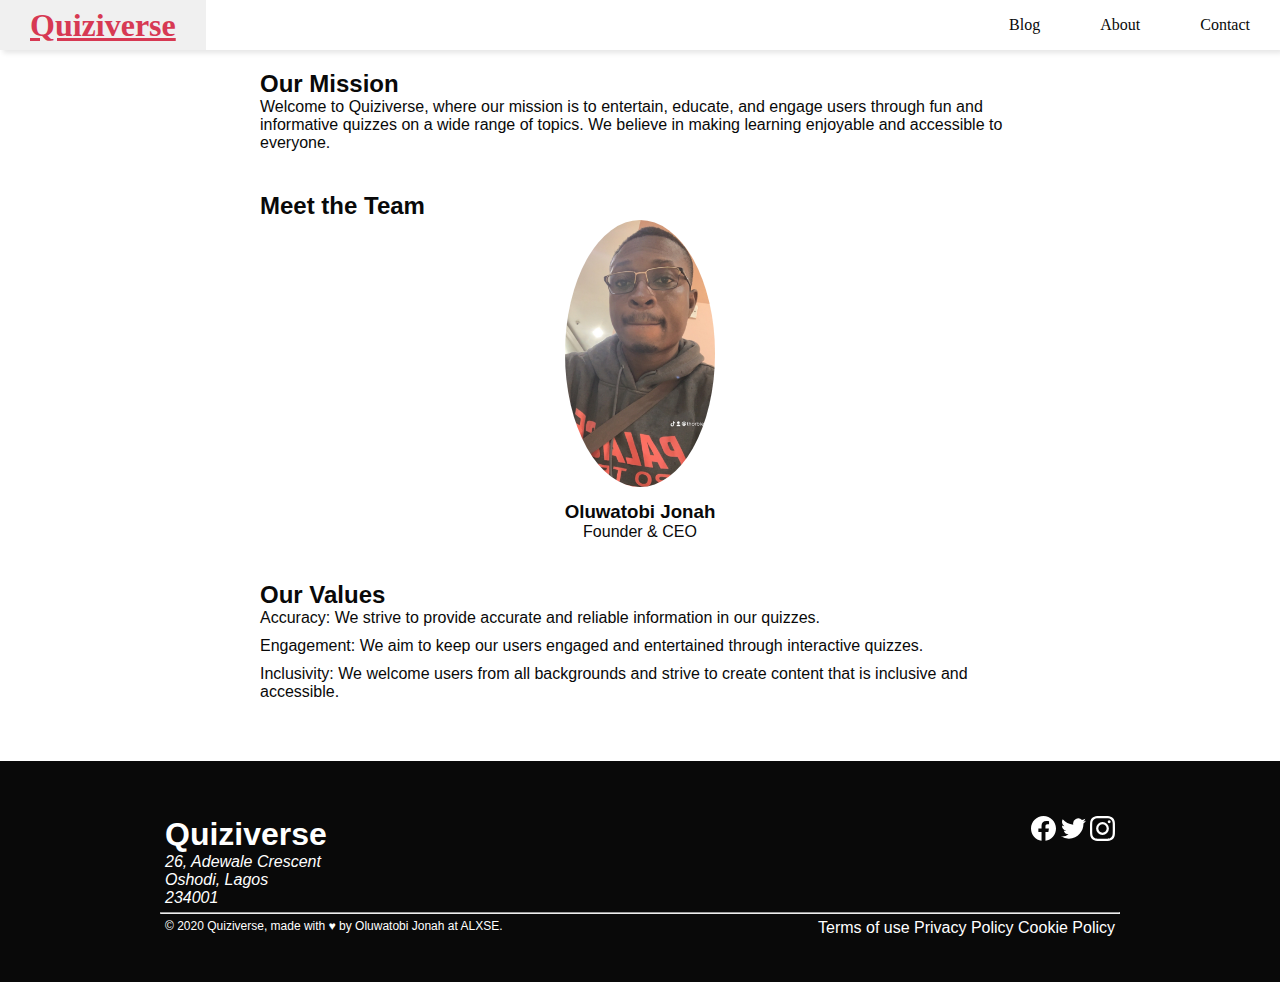
==== templates/About.html @ 46bc48e3 "commiting full app" ====
<!DOCTYPE html>
<html lang="en">
<head>
    <meta charset="UTF-8">
    <meta name="viewport" content="width=device-width, initial-scale=1.0">
    <title>About Us - Quiziverse</title>
    <link rel="stylesheet" href="../Styles/styles.css">
    <link rel="stylesheet" href="../Styles/about.css">


</head>
<body>
    <header>
        <nav>
            <ul class="sidebar">
                <li onclick=hideSidebar()><a href="#"><svg xmlns="http://www.w3.org/2000/svg" height="24" viewBox="0 -960 960 960" width="24"><path d="M256-213.847 213.847-256l224-224-224-224L256-746.153l224 224 224-224L746.153-704l-224 224 224 224L704-213.847l-224-224-224 224Z"/></svg></a></li>
                <li><a href="../templates/Blog.html">Blog</a></li>
                <li><a href="../templates/About.html">About</a></li>
                <li><a href="#">Contact</a></li>
            </ul>
            <ul>
                <li><a href="../templates/home.html">Quiziverse</a></li>
                <li class="hideOnMobile"><a href="../templates/Blog.html">Blog</a></li>
                <li class="hideOnMobile"><a href="../templates/About.html">About</a></li>
                <li class="hideOnMobile"><a href="#">Contact</a></li>
                <li class="menu-button" onclick=showSidebar()><a href=""><svg xmlns="http://www.w3.org/2000/svg" height="26" viewBox="0 -960 960 960" width="26"><path d="M120-240v-80h720v80H120Zm0-200v-80h720v80H120Zm0-200v-80h720v80H120Z"/></svg></a></li>
            </ul>
        </nav>
    </header>

    <main>
        <section id="mission">
            <h2>Our Mission</h2>
            <p>Welcome to Quiziverse, where our mission is to entertain, educate, and engage users through fun and informative quizzes on a wide range of topics. We believe in making learning enjoyable and accessible to everyone.</p>
        </section>

        <section id="team">
            <h2>Meet the Team</h2>
            <div class="team-member">
                <img src="../images/IMG_3272.JPG" alt="Oluwatobi">
                <h3>Oluwatobi Jonah</h3>
                <p>Founder & CEO</p>
            </div>
        </section>

        <section id="values">
            <h2>Our Values</h2>
            <ul>
                <li>Accuracy: We strive to provide accurate and reliable information in our quizzes.</li>
                <li>Engagement: We aim to keep our users engaged and entertained through interactive quizzes.</li>
                <li>Inclusivity: We welcome users from all backgrounds and strive to create content that is inclusive and accessible.</li>
            </ul>
        </section>

        <!-- Add more sections as needed -->

    </main>
    <script src="../Scripts/scripts.js"></script>
    <footer class="footer" data-section-theme="dark">
        <div  class="container">
          <div class="row">
            <div class="col-1-2">
              <p class="name">Quiziverse</p>
              <address class="footer-address">
                26, Adewale Crescent<br>
                Oshodi, Lagos<br>
                234001
              </address>
            </div>
            <div class="col-1-2">
              <ul class="social nav">
                <li class="social-item nav-item">
                  <a href="#" class="social-link">
                    <svg viewbox="0 0 24 24" xmlns="http://www.w3.org/2000/svg" width="25" height="25">
                      <title>
                        Facebook icon
                      </title>
                      <path d="M23.998 12c0-6.628-5.372-12-11.999-12C5.372 0 0 5.372 0 12c0 5.988 4.388 10.952 10.124 11.852v-8.384H7.078v-3.469h3.046V9.356c0-3.008 1.792-4.669 4.532-4.669 1.313 0 2.686.234 2.686.234v2.953H15.83c-1.49 0-1.955.925-1.955 1.874V12h3.328l-.532 3.469h-2.796v8.384c5.736-.9 10.124-5.864 10.124-11.853z"/>
                    </svg>
                  </a>
                </li>
                <li class="social-item nav-item">
                  <a href="#" class="social-link">
                    <svg viewbox="0 0 24 24" xmlns="http://www.w3.org/2000/svg" width="25" height="25">
                      <title>
                        Twitter icon
                      </title>
                      <path d="M23.954 4.569a10 10 0 0 1-2.825.775 4.958 4.958 0 0 0 2.163-2.723c-.951.555-2.005.959-3.127 1.184a4.92 4.92 0 0 0-8.384 4.482C7.691 8.094 4.066 6.13 1.64 3.161a4.822 4.822 0 0 0-.666 2.475c0 1.71.87 3.213 2.188 4.096a4.904 4.904 0 0 1-2.228-.616v.061a4.923 4.923 0 0 0 3.946 4.827 4.996 4.996 0 0 1-2.212.085 4.937 4.937 0 0 0 4.604 3.417 9.868 9.868 0 0 1-6.102 2.105c-.39 0-.779-.023-1.17-.067a13.995 13.995 0 0 0 7.557 2.209c9.054 0 13.999-7.496 13.999-13.986 0-.209 0-.42-.015-.63a9.936 9.936 0 0 0 2.46-2.548l-.047-.02z"/>
                    </svg>
                  </a>
                </li>
                <li class="social-item nav-item">
                  <a href="#" class="social-link">
                    <svg viewbox="0 0 24 24" xmlns="http://www.w3.org/2000/svg" width="25" height="25">
                      <title>
                        Instagram icon
                      </title>
                      <path d="M12 0C8.74 0 8.333.015 7.053.072 5.775.132 4.905.333 4.14.63c-.789.306-1.459.717-2.126 1.384S.935 3.35.63 4.14C.333 4.905.131 5.775.072 7.053.012 8.333 0 8.74 0 12s.015 3.667.072 4.947c.06 1.277.261 2.148.558 2.913a5.885 5.885 0 0 0 1.384 2.126A5.868 5.868 0 0 0 4.14 23.37c.766.296 1.636.499 2.913.558C8.333 23.988 8.74 24 12 24s3.667-.015 4.947-.072c1.277-.06 2.148-.262 2.913-.558a5.898 5.898 0 0 0 2.126-1.384 5.86 5.86 0 0 0 1.384-2.126c.296-.765.499-1.636.558-2.913.06-1.28.072-1.687.072-4.947s-.015-3.667-.072-4.947c-.06-1.277-.262-2.149-.558-2.913a5.89 5.89 0 0 0-1.384-2.126A5.847 5.847 0 0 0 19.86.63c-.765-.297-1.636-.499-2.913-.558C15.667.012 15.26 0 12 0zm0 2.16c3.203 0 3.585.016 4.85.071 1.17.055 1.805.249 2.227.415.562.217.96.477 1.382.896.419.42.679.819.896 1.381.164.422.36 1.057.413 2.227.057 1.266.07 1.646.07 4.85s-.015 3.585-.074 4.85c-.061 1.17-.256 1.805-.421 2.227a3.81 3.81 0 0 1-.899 1.382 3.744 3.744 0 0 1-1.38.896c-.42.164-1.065.36-2.235.413-1.274.057-1.649.07-4.859.07-3.211 0-3.586-.015-4.859-.074-1.171-.061-1.816-.256-2.236-.421a3.716 3.716 0 0 1-1.379-.899 3.644 3.644 0 0 1-.9-1.38c-.165-.42-.359-1.065-.42-2.235-.045-1.26-.061-1.649-.061-4.844 0-3.196.016-3.586.061-4.861.061-1.17.255-1.814.42-2.234.21-.57.479-.96.9-1.381.419-.419.81-.689 1.379-.898.42-.166 1.051-.361 2.221-.421 1.275-.045 1.65-.06 4.859-.06l.045.03zm0 3.678a6.162 6.162 0 1 0 0 12.324 6.162 6.162 0 1 0 0-12.324zM12 16c-2.21 0-4-1.79-4-4s1.79-4 4-4 4 1.79 4 4-1.79 4-4 4zm7.846-10.405a1.441 1.441 0 0 1-2.88 0 1.44 1.44 0 0 1 2.88 0z"/>
                    </svg>
                  </a>
                </li>
              </ul>
            </div>
          </div>
          <hr>
          <div class="row">
            <div class="col-1-2">
              <p class="footer-copyright">© 2020 Quiziverse, made with ♥ by Oluwatobi Jonah at ALXSE.</p>
            </div>
            <div class="col-1-2">
              <ul class="footer-nav nav">
                <li class="footer-nav-item nav-item">
                  <a href="#" class="footer-nav-link">Terms of use</a>
                </li>
                <li class="footer-nav-item nav-item">
                  <a href="#" class="footer-nav-link">Privacy Policy</a>
                </li>
                <li class="footer-nav-item nav-item">
                  <a href="#" class="footer-nav-link">Cookie Policy</a>
                </li>
              </ul>
            </div>
          </div>
        </div>
      </footer>
</body>
</html>
---- Styles/styles.css ----
:root {
    --color-primary: #d73953;
    --color-black: #090909;
    --color-white: #ffffff;
    --color-light-grey: #f3f3f3;
    --color-dark-grey: #353535;
    --text-color: var(--color-black);
    --font-family-base: 'Open Sans', 'Helvetica Neue', Helvetica, Arial, sans-serif;
    --font-family-title: 'Raleway', 'Helvetica Neue', Helvetica, Arial, sans-serif;
    --font-size-small: 1.2rem;
    --font-size-medium: 1.6rem;
    --font-size-large: 1.8rem;
    --font-size-x-large: 2.3rem;
    --font-size-xx-large: 4.8rem;
    --footer-padding: 5rem 0 1rem;
    --nav-item-font-family: var(--font-family-title);
    --nav-item-font-weight: var(--font-weight-bold);
    --nav-item-font-size: var(--font-size-medium);
    --nav-item-letter-spacing: 0.04rem;
    --nav-item-display: inline-block;
    --nav-item-margin: 0 0 3rem 0;
    --nav-item-link-hover: var(--color-white);
    --header-logo-link-left: 0;
  }

/* Styles for the dark theme section */
[data-section-theme="dark"] {
    --text-color: var(--color-white);
    --section-title-color: var(--color-white);
    background-color: var(--color-black);
    --button-color: var(--color-white);
  }

*{
    margin: 0;
    padding: 0;
}

*, *::before, *::after {
    box-sizing: border-box;
  }

html {
    scroll-behavior: smooth;
    font-size: 62.5%;
  }

body {
    min-height: 100vh;
    background-image: url();
    background-size: cover;
    background-repeat: no-repeat;
    background-position: center;
    color: var(--text-color);
    font-family: var(--font-family-base);
    font-size: var(--font-size-medium);
    font-weight: var(--font-weight-regular);
    line-height: var(--line-height-base)
  }

main{
    margin-top: 20px;
}


a:link {
    color: var(--text-color);
    text-decoration: none;
  }
  
a:visited {
    text-decoration: none; 
    font-style: italic;
  }
  
a:hover {
    text-decoration: underline;
  }
  
a:active {
    background-color: var(--color-light-grey);
  }
  

.visually-hidden {
    display: none;
  }
nav {
    background-color: white;
    box-shadow: 3px 3px 5px rgba(0, 0, 0, 0.1);
    font-family: 'Comic Sans MS', cursive;

}

nav ul {
    width: 100%;
    list-style: none;
    display: flex;
    justify-content: flex-end;
    align-items: center;
}

nav li{
    height: 50px;

}

nav a{
    height: 100%;
    padding: 0 30px;
    text-decoration: none;
    display: flex;
    align-items: center;
    color: #000;
}

nav a:hover{
    background-color: #f0f0f0;
}

nav li:first-child{
    margin-right: auto;
    
}

nav li:first-child a {
    color: #d73953;
    font-size: xx-large;
    font-weight: 700;
}
.sidebar{
    position: fixed;
    top: 0;
    right: 0;
    height: 100vh;
    width: 250px;
    z-index: 999;
    background-color: rgba(255, 255, 255, 0.2);
    backdrop-filter: blur(10px);
    box-shadow: -10px 0 10px rgba(0, 0, 0, 0.1);
    display: none;
    flex-direction: column;
    align-items: flex-start;
    justify-content: flex-start;
}

.sidebar li{
    width: 100%;
}

.sidebar a{
    width: 100%;
}

.menu-button{
    display: none;
}
.quiz-container {
    max-width: 600px;
    margin: 0 auto;
    text-align: center;
    background: linear-gradient(to bottom right, blue, red, yellow, green);
    border-radius: 10px;
    padding: 10rem;
}

.options button {
    margin: 5px;
    padding: 10px 20px;
    font-size: 16px;
    cursor: pointer;
    border-radius: 20px;
}

#skipBtn {
    margin-top: 20px;
    background-color: blue;
    color: white;
    font-size: 16px;
    border-radius: 10px;
    padding: 10px 20px;
    cursor: pointer;
}

#skipBtn:hover {
    background-color: red;
}

.options button:hover {
    background-color: grey;
}

.main-header{
    text-align: center;
}
.mission-description{
    text-align: center;
    margin-top: 1rem;
    padding-right: 2rem;
    padding-left: 2rem;
    line-height: 2rem;
}
.article-section{
    margin-top: 3rem;
    margin-left: 20rem;
    margin-right: 20rem;
}

.article-header{
    text-align: center;
}

.article-body{
    display: flex;
    margin-top: 1rem;
    max-height: 70%;
}

.article-image {
    width: 45%;
}
.article-image img {
    width: 80%;
    height: 70%;
}

.article-note{
    line-height: 2.5rem;
    align-items: start;
    width: 55%;
    height: 70%;
}

footer .name{
    color: white;
    font-size: xx-large;
    font-weight: 700;
}
.nav .nav-item {
    display: var(--nav-item-display);
    margin: var(--nav-item-margin);
}

.nav .nav-link {
    display: block;
    padding: 0.5rem 1rem;
}

.row::after {
    content: "";
    display: table;
    clear: both;
}


.container {
    width: 960px;
    margin-left: auto;
    margin-right: auto;
}

ul.row {
    margin: 0;
    padding: 0;
    list-style: none;
}

.col-1-2 {
    width: 50%;
}

[class^="col-"] {
    float: left;
    padding: 0.5rem;
}

.social-link {
    display: block;
}

.social-link > svg {
    fill: var(--text-color);
}

.footer {
    padding: var(--footer-padding);
    bottom: 0;
    width: 100%;
}

.footer-address {
    color: var(--text-color);
}

.footer-copyright {
    margin: 0;
    font-size: var(--font-size-small);
    color: var(--text-color);
}

.footer ul {
    text-align: right;
}


@media (max-width: 800px) {
    .hideOnMobile {
        display: none;
    }
    .menu-button {
        display: block;
    }
    .article-section {
        margin-top: 3rem;
        margin-left: auto;
        margin-right: auto; 
        text-align: center; 
    }

    .article-header {
        text-align: center;
        margin-bottom: 10px;
        margin-top: 30px;
    }

    .article-body {
        display: block;
        margin-top: 1rem;
        max-height: 70%;
        margin-right: 0;
        text-align: center;
    }

    .article-image {
        display: inline-block; 
        width: 45%;
        margin-right: auto; 
        margin-left: auto; 
    }
    .article-image img {
        width: 80%;
        height: auto; 
    }

    .article-note {
        display: inline-block;

        line-height: 2.5rem;
        align-items: center;
    }
    .footer ul {
        display: none;
    }
    .social-link {
        display: none;
    }
    .footer {
        padding: var(--footer-padding);
        bottom: 0;
        width: auto;
    }
    .container {
        width: 100%;
        margin-left: auto;
        margin-right: auto;
    }
    .footer-copyright {
        margin: 0;
        font-size: var(--font-size-small);
        color: var(--text-color);
        width: auto;
    }
}

@media(max-width: 400px){
    .sidebar{
        width: 100%;
    }
}
---- Styles/about.css ----
/* Style the main section */
main {
    max-width: 800px; /* Set maximum width */
    margin: 0 auto; /* Center the main section */
    padding: 20px; /* Add padding */
  }
  
  /* Style the mission section */
  #mission {
    margin-bottom: 40px; /* Add space between sections */
  }
  
  /* Style the team section */
  #team {
    margin-bottom: 40px; /* Add space between sections */
  }
  
  .team-member {
    text-align: center; /* Center content */
  }
  
  .team-member img {
    width: 150px; /* Set image width */
    border-radius: 50%; /* Make image round */
    margin-bottom: 10px; /* Add space below image */
  }
  
  /* Style the values section */
  #values {
    margin-bottom: 40px; /* Add space between sections */
  }
  
  #values ul {
    list-style-type: none; /* Remove bullet points */
    padding: 0; /* Remove default padding */
  }
  
  #values li {
    margin-bottom: 10px; /* Add space between list items */
  }
  
  /* Add more styles as needed */
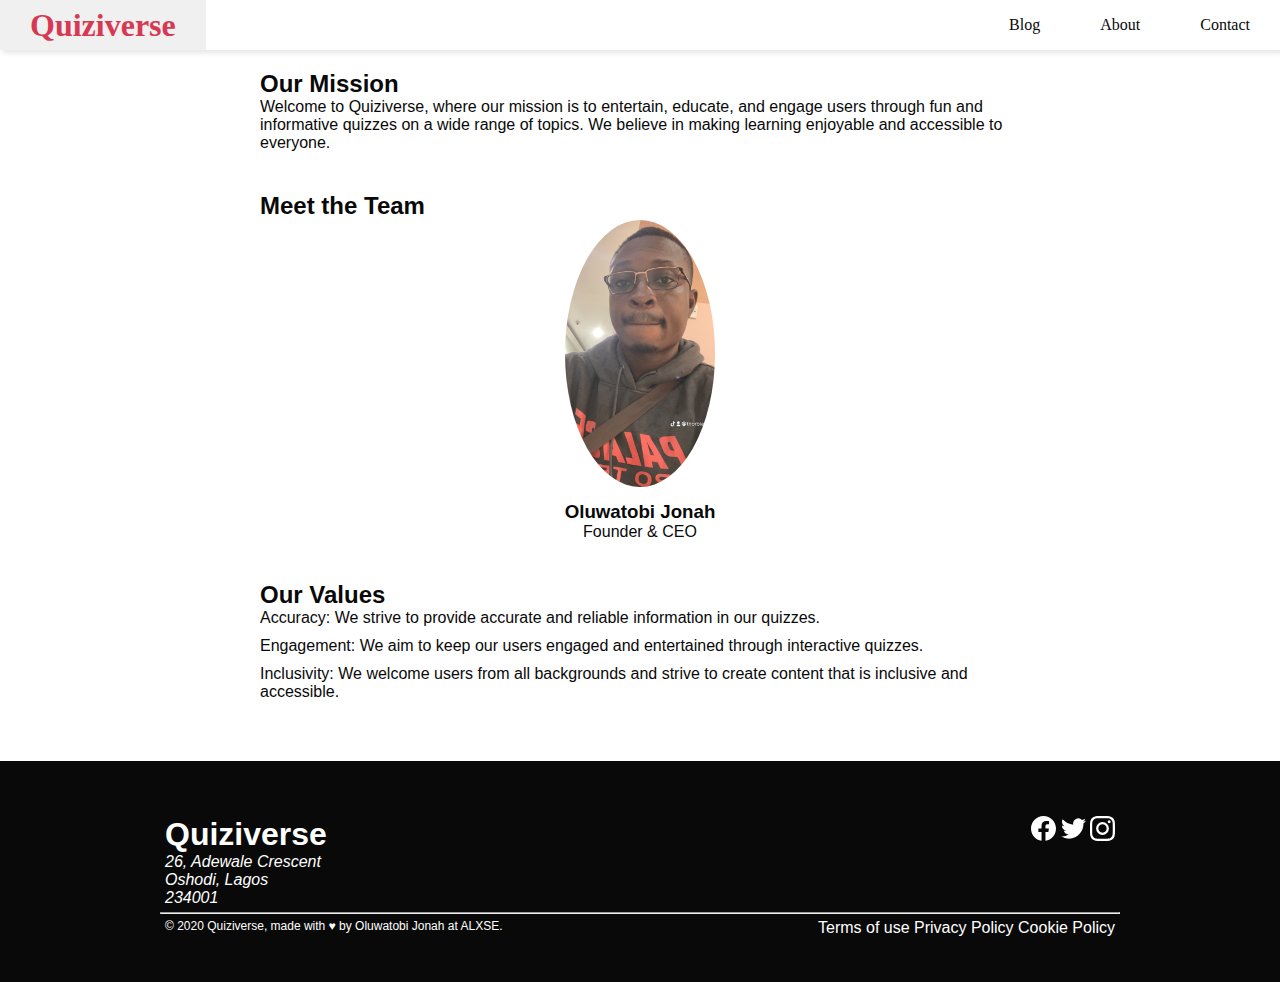
==== commit 03e4b969: "restructuring folders and links" ====
--- a/templates/About.html
+++ b/templates/About.html
@@ -19,7 +19,7 @@
                 <li><a href="#">Contact</a></li>
             </ul>
             <ul>
-                <li><a href="../templates/home.html">Quiziverse</a></li>
+                <li><a href="../index.html">Quiziverse</a></li>
                 <li class="hideOnMobile"><a href="../templates/Blog.html">Blog</a></li>
                 <li class="hideOnMobile"><a href="../templates/About.html">About</a></li>
                 <li class="hideOnMobile"><a href="#">Contact</a></li>
--- a/Styles/styles.css
+++ b/Styles/styles.css
@@ -128,6 +128,7 @@
     color: #d73953;
     font-size: xx-large;
     font-weight: 700;
+    text-decoration: none;
 }
 .sidebar{
     position: fixed;
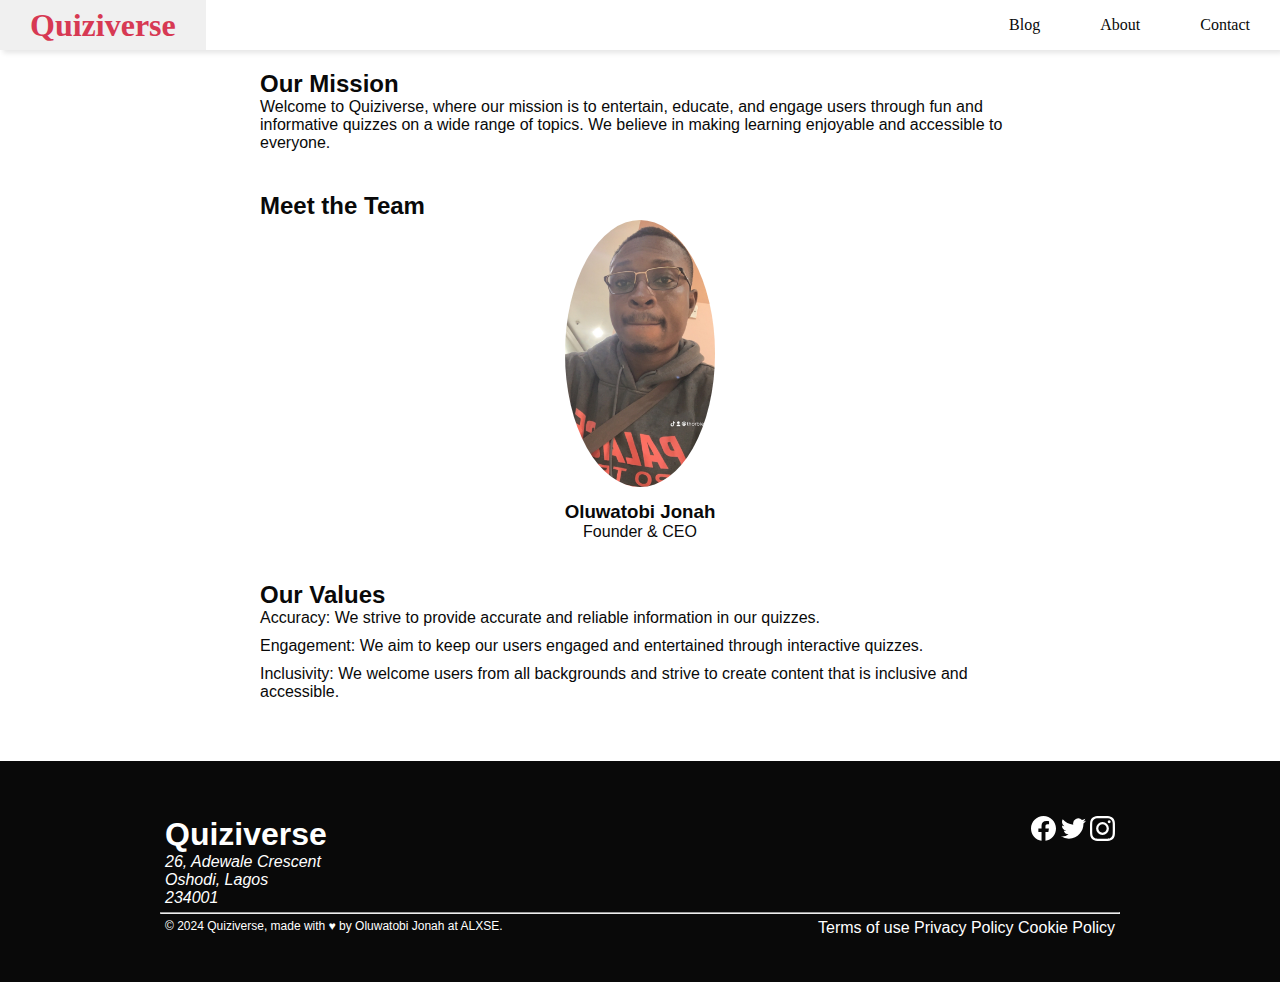
==== commit f09d1e25: "restructuring files" ====
--- a/templates/About.html
+++ b/templates/About.html
@@ -105,7 +105,7 @@
           <hr>
           <div class="row">
             <div class="col-1-2">
-              <p class="footer-copyright">© 2020 Quiziverse, made with ♥ by Oluwatobi Jonah at ALXSE.</p>
+              <p class="footer-copyright">© 2024 Quiziverse, made with ♥ by Oluwatobi Jonah at ALXSE.</p>
             </div>
             <div class="col-1-2">
               <ul class="footer-nav nav">
